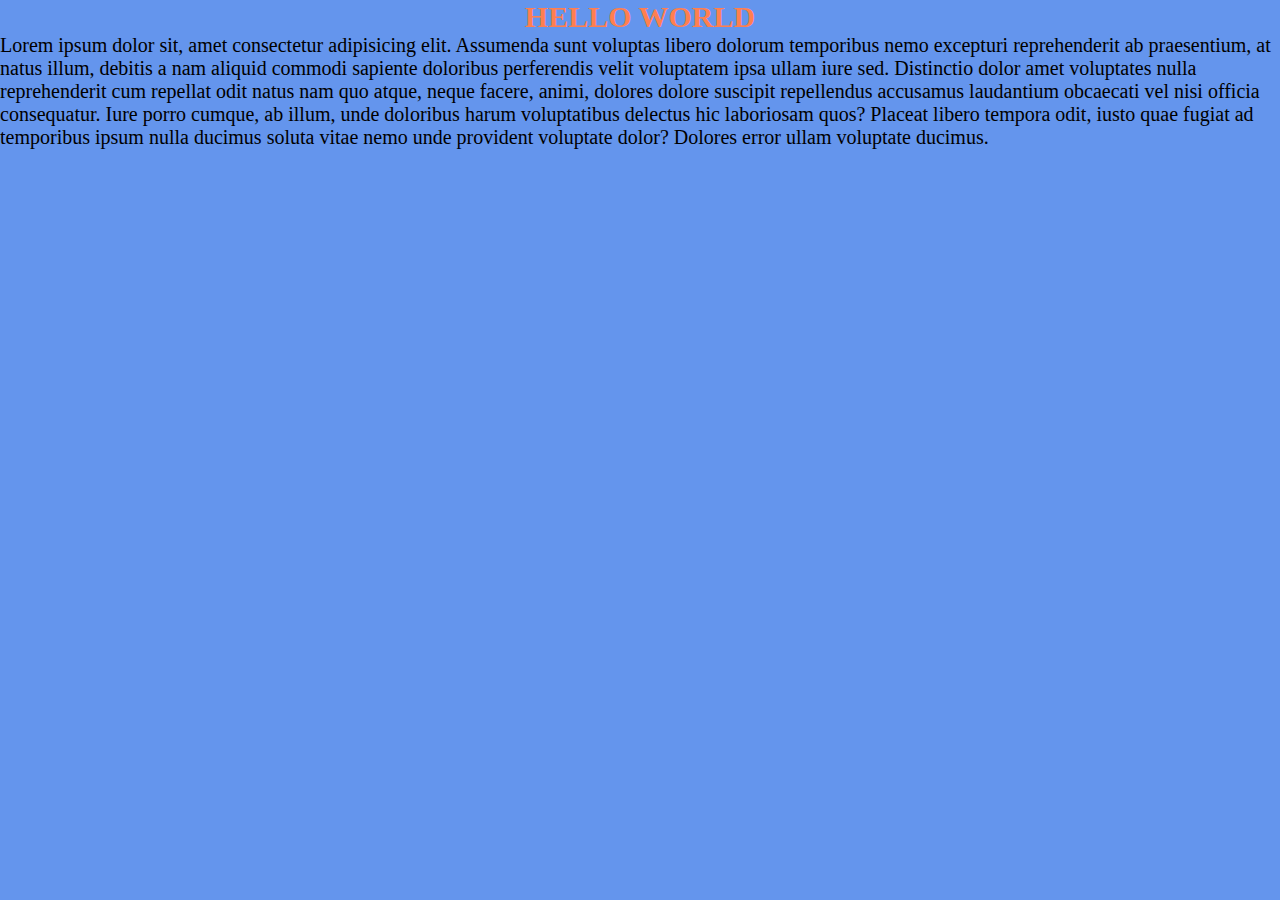
==== index.html @ 9d7264dc "example commit" ====
<!DOCTYPE html>
<html lang="en">
  <head>
    <meta charset="UTF-8" />
    <meta name="viewport" content="width=device-width, initial-scale=1.0" />
    <title>HOME PAGE</title>
    <link rel="stylesheet" href="./style.css" />
  </head>
  <body>
    <h1>HELLO WORLD</h1>
    <p>
      Lorem ipsum dolor sit, amet consectetur adipisicing elit. Assumenda sunt
      voluptas libero dolorum temporibus nemo excepturi reprehenderit ab
      praesentium, at natus illum, debitis a nam aliquid commodi sapiente
      doloribus perferendis velit voluptatem ipsa ullam iure sed. Distinctio
      dolor amet voluptates nulla reprehenderit cum repellat odit natus nam quo
      atque, neque facere, animi, dolores dolore suscipit repellendus accusamus
      laudantium obcaecati vel nisi officia consequatur. Iure porro cumque, ab
      illum, unde doloribus harum voluptatibus delectus hic laboriosam quos?
      Placeat libero tempora odit, iusto quae fugiat ad temporibus ipsum nulla
      ducimus soluta vitae nemo unde provident voluptate dolor? Dolores error
      ullam voluptate ducimus.
    </p>
  </body>
</html>
---- style.css ----
* {
  padding: 0;
  margin: 0;
  box-sizing: border-box;
}
body {
  background-color: cornflowerblue;
}
h1 {
  color: coral;
  text-align: center;
  font-size: 30px;
}
p {
  color: black;
  font-size: 20px;
}
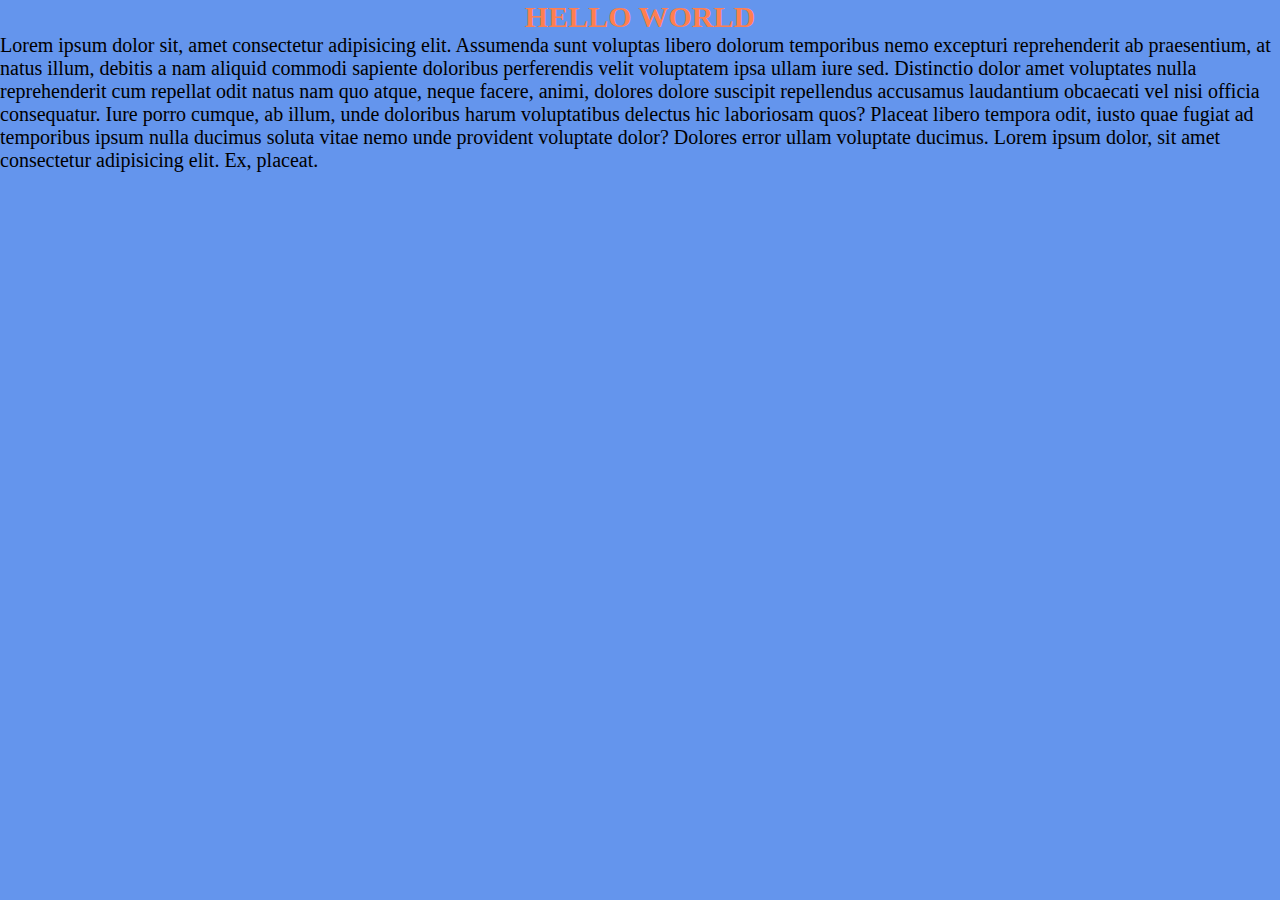
==== commit 746a7cd5: "Update index.html" ====
--- a/index.html
+++ b/index.html
@@ -19,7 +19,8 @@
       illum, unde doloribus harum voluptatibus delectus hic laboriosam quos?
       Placeat libero tempora odit, iusto quae fugiat ad temporibus ipsum nulla
       ducimus soluta vitae nemo unde provident voluptate dolor? Dolores error
-      ullam voluptate ducimus.
+      ullam voluptate ducimus. Lorem ipsum dolor, sit amet consectetur
+      adipisicing elit. Ex, placeat.
     </p>
   </body>
 </html>
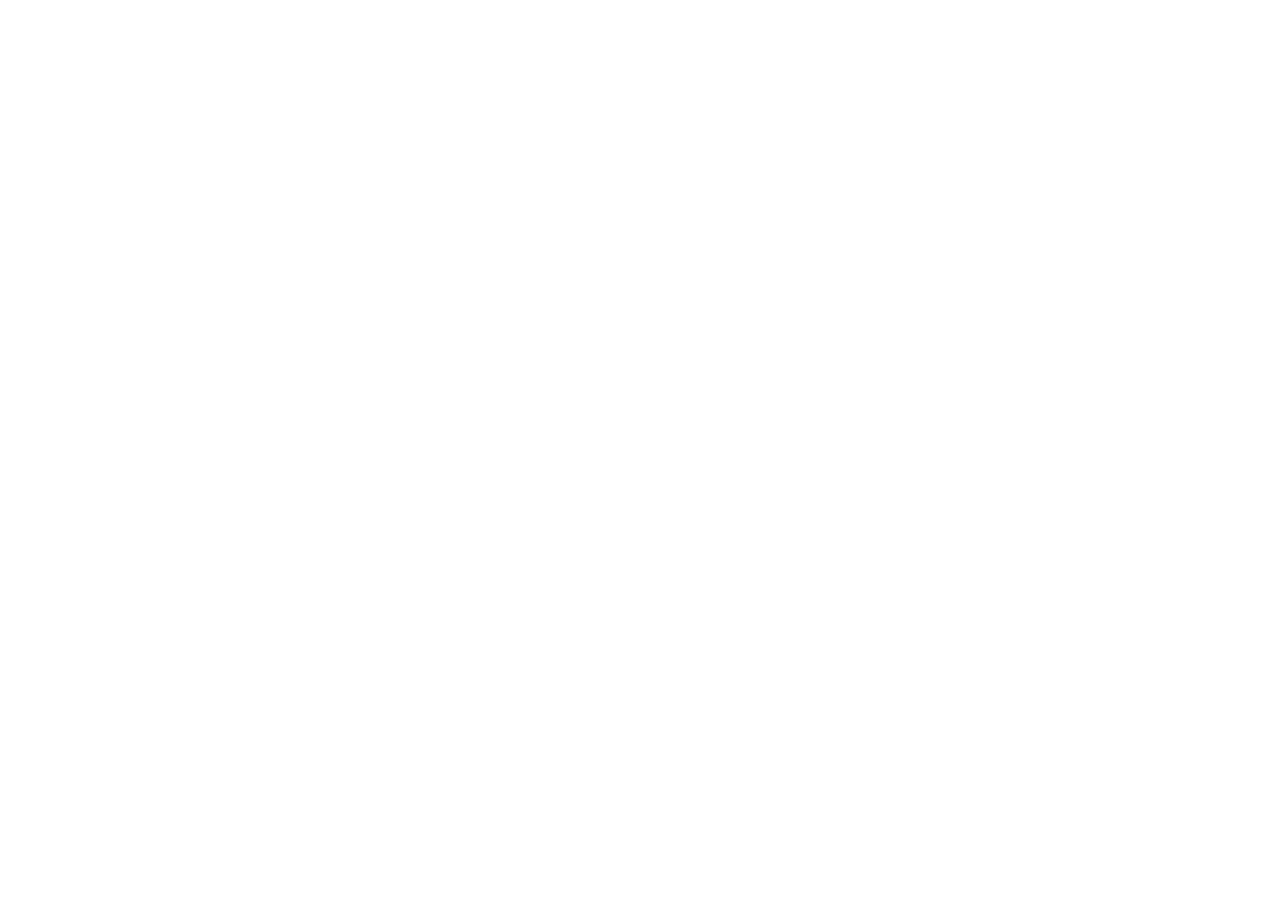
==== commit df4a42ec: "commit 1" ====
--- a/index.html
+++ b/index.html
@@ -6,21 +6,5 @@
     <title>HOME PAGE</title>
     <link rel="stylesheet" href="./style.css" />
   </head>
-  <body>
-    <h1>HELLO WORLD</h1>
-    <p>
-      Lorem ipsum dolor sit, amet consectetur adipisicing elit. Assumenda sunt
-      voluptas libero dolorum temporibus nemo excepturi reprehenderit ab
-      praesentium, at natus illum, debitis a nam aliquid commodi sapiente
-      doloribus perferendis velit voluptatem ipsa ullam iure sed. Distinctio
-      dolor amet voluptates nulla reprehenderit cum repellat odit natus nam quo
-      atque, neque facere, animi, dolores dolore suscipit repellendus accusamus
-      laudantium obcaecati vel nisi officia consequatur. Iure porro cumque, ab
-      illum, unde doloribus harum voluptatibus delectus hic laboriosam quos?
-      Placeat libero tempora odit, iusto quae fugiat ad temporibus ipsum nulla
-      ducimus soluta vitae nemo unde provident voluptate dolor? Dolores error
-      ullam voluptate ducimus. Lorem ipsum dolor, sit amet consectetur
-      adipisicing elit. Ex, placeat.
-    </p>
-  </body>
+  <body></body>
 </html>
--- a/style.css
+++ b/style.css
@@ -3,15 +3,3 @@
   margin: 0;
   box-sizing: border-box;
 }
-body {
-  background-color: cornflowerblue;
-}
-h1 {
-  color: coral;
-  text-align: center;
-  font-size: 30px;
-}
-p {
-  color: black;
-  font-size: 20px;
-}
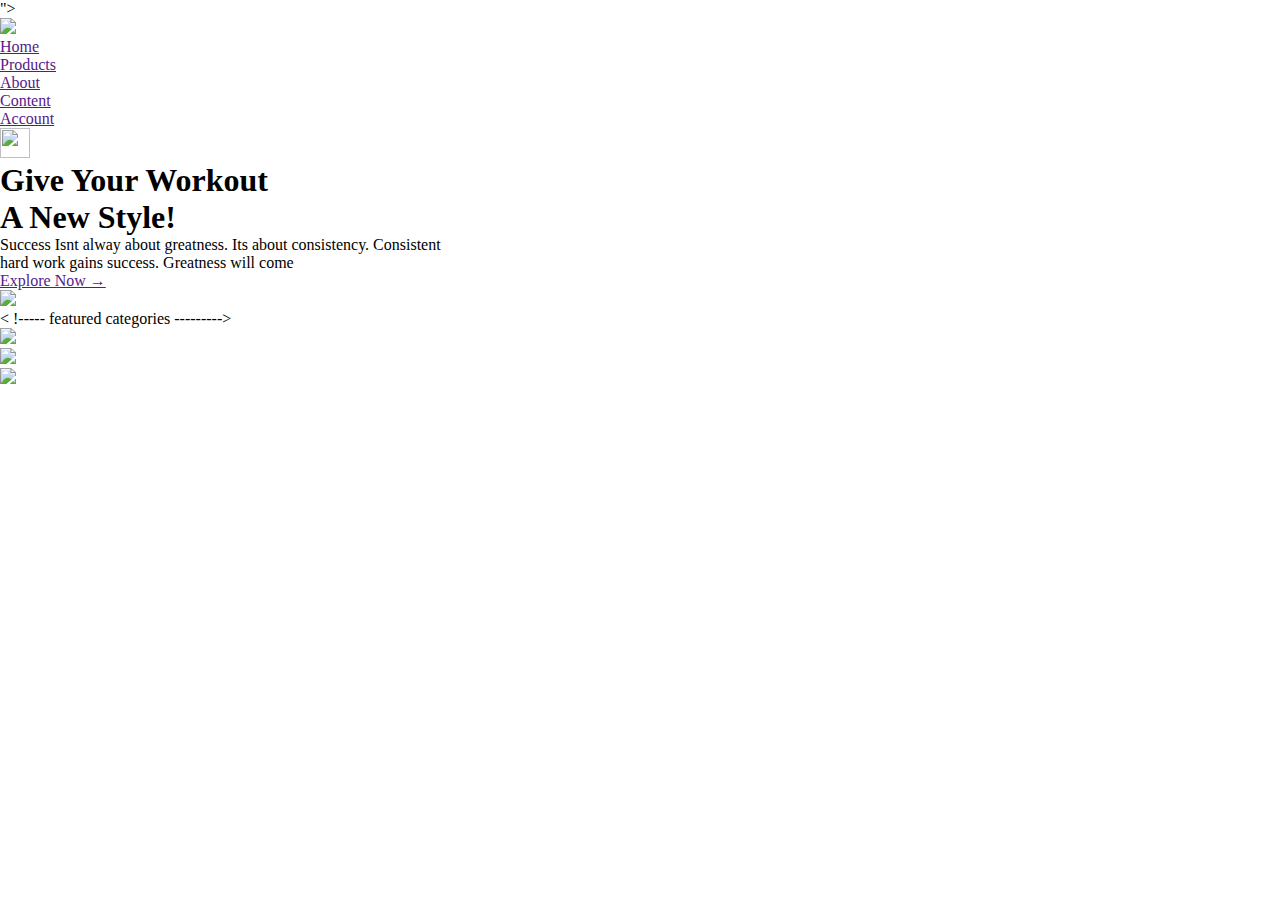
==== commit 6e301d24: "Update index.html" ====
--- a/index.html
+++ b/index.html
@@ -1,10 +1,60 @@
 <!DOCTYPE html>
-<html lang="en">
-  <head>
-    <meta charset="UTF-8" />
-    <meta name="viewport" content="width=device-width, initial-scale=1.0" />
-    <title>HOME PAGE</title>
-    <link rel="stylesheet" href="./style.css" />
-  </head>
-  <body></body>
+<html>
+    <head>
+        <meta charset="UTF-8">
+        <title>DangaStore  Ecommerce Website Design</title>
+        <link rel="stylesheet" href="style.css">
+        <link rel="stylesheet" href="<link rel="preconnect" href="https://fonts.gstatic.com">
+        <link href="https://fonts.googleapis.com/css2?family=Poppins:wght@300;400;500;600;700&display=swap" rel="stylesheet">">
+    </head>
+    <body>
+        
+<div class="header">
+<div class="container">
+            <div class="navbar">
+                <div class="logo">
+                    <img src="images/logo.png" width="125px">
+                </div>
+                <nav>
+                    <ul>
+                        <li><a href="">Home</a></li>
+                        <li><a href="">Products</a></li>
+                        <li><a href="">About</a></li>
+                        <li><a href="">Content</a></li>
+                        <li><a href="">Account</a></li>
+                    </ul>
+                </nav>
+                <img src="images/cart.png" height="30px" width="30px" >
+            </div>
+            <div class="row">
+                <div class="col-2">
+                    <h1>Give Your Workout<br>A New Style!</h1>
+                    <p>Success Isnt alway about greatness. Its about consistency. Consistent <br> hard work gains success. Greatness will come</p>
+                    <a href="" class="btn">Explore Now &#8594;</a>
+                </div>
+                <div class="col-2">
+<img src="images/image1.png">
+                </div>
+            </div>
+        </div>
+    </div> 
+    
+    < !----- featured categories --------->
+<div class="categories">
+    <div class="small-container">
+        <div class="row">
+            <div class="col-3">
+                <img src="images/category-1.jpg">
+            </div>
+            <div class="col-3">
+                <img src="images/category-2.jpg">
+            </div>
+            <div class="col-3">
+                <img src="images/category-3.jpg">
+            </div>
+        </div>
+    </div>
+  
+</div>
+    </body>
 </html>
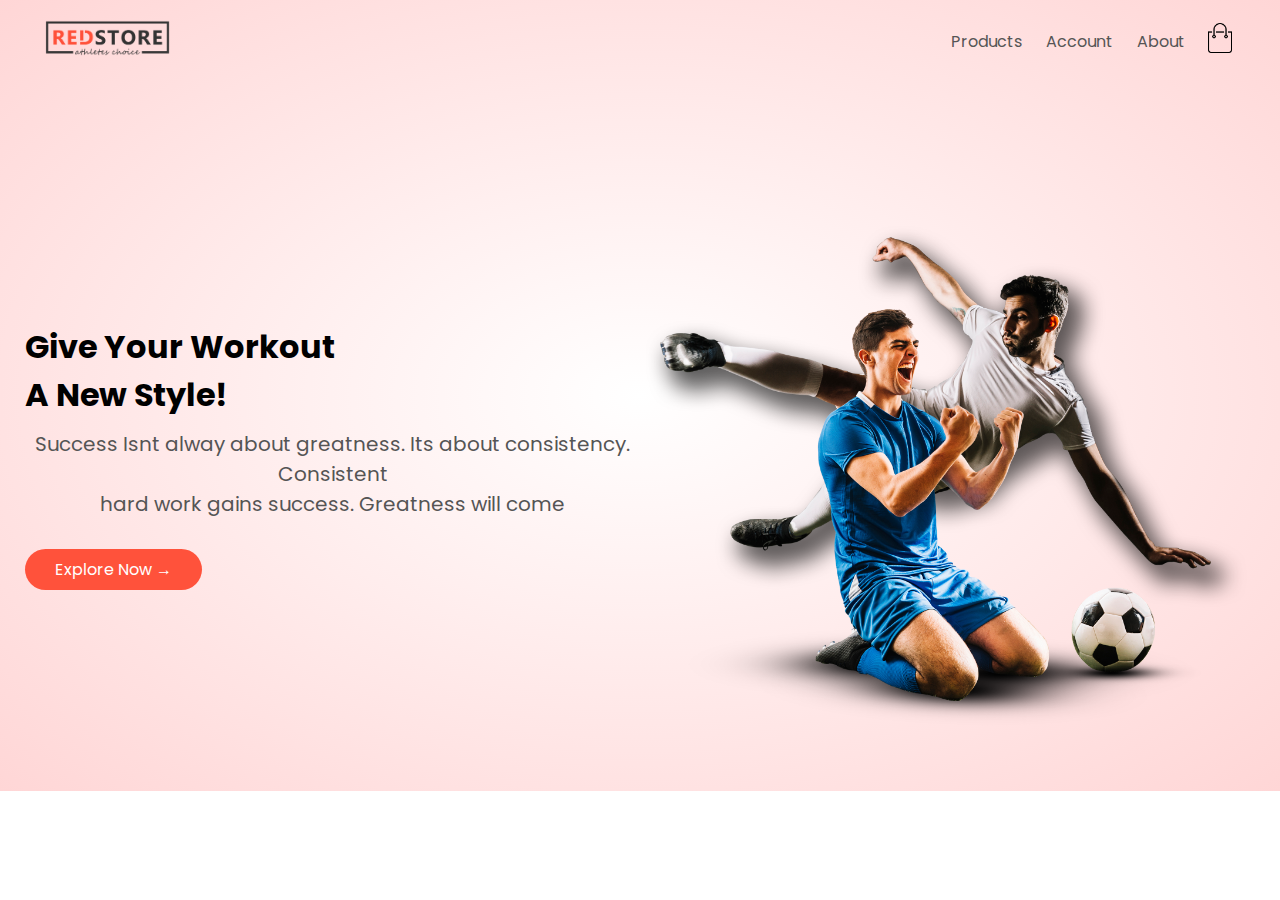
==== commit 950b751d: "minor updates" ====
--- a/index.html
+++ b/index.html
@@ -1,60 +1,55 @@
 <!DOCTYPE html>
 <html>
-    <head>
-        <meta charset="UTF-8">
-        <title>DangaStore  Ecommerce Website Design</title>
-        <link rel="stylesheet" href="style.css">
-        <link rel="stylesheet" href="<link rel="preconnect" href="https://fonts.gstatic.com">
-        <link href="https://fonts.googleapis.com/css2?family=Poppins:wght@300;400;500;600;700&display=swap" rel="stylesheet">">
-    </head>
-    <body>
-        
-<div class="header">
-<div class="container">
-            <div class="navbar">
-                <div class="logo">
-                    <img src="images/logo.png" width="125px">
-                </div>
-                <nav>
-                    <ul>
-                        <li><a href="">Home</a></li>
-                        <li><a href="">Products</a></li>
-                        <li><a href="">About</a></li>
-                        <li><a href="">Content</a></li>
-                        <li><a href="">Account</a></li>
-                    </ul>
-                </nav>
-                <img src="images/cart.png" height="30px" width="30px" >
-            </div>
-            <div class="row">
-                <div class="col-2">
-                    <h1>Give Your Workout<br>A New Style!</h1>
-                    <p>Success Isnt alway about greatness. Its about consistency. Consistent <br> hard work gains success. Greatness will come</p>
-                    <a href="" class="btn">Explore Now &#8594;</a>
-                </div>
-                <div class="col-2">
-<img src="images/image1.png">
-                </div>
-            </div>
+  <head>
+    <meta charset="UTF-8" />
+    <title>DangaStore Ecommerce Website Design</title>
+    <link rel="stylesheet" href="style.css" />
+    <link rel="stylesheet" href="
+    <link rel="preconnect" href="https://fonts.gstatic.com" />
+    <link
+      href="https://fonts.googleapis.com/css2?family=Poppins:wght@300;400;500;600;700&display=swap"
+      rel="stylesheet"
+    />
+  </head>
+  <body>
+    <div class="header">
+      <div class="container">
+        <!-- navigation bar -->
+
+        <div class="navbar">
+          <div class="logo">
+            <img src="images/logo.png" width="125px" />
+          </div>
+          <nav>
+            <ul>
+              <!-- <li><a href="">Home</a></li> -->
+              <li><a href="./Milestone_2/products.html">Products</a></li>
+              <li><a href="">Account</a></li>
+              <li><a href="">About</a></li>
+              <!-- <li><a href="">Content</a></li> -->
+            </ul>
+          </nav>
+          <a href=""
+            ><img src="images/cart.png" height="30px" width="30px"
+          /></a>
         </div>
-    </div> 
-    
-    < !----- featured categories --------->
-<div class="categories">
-    <div class="small-container">
         <div class="row">
-            <div class="col-3">
-                <img src="images/category-1.jpg">
-            </div>
-            <div class="col-3">
-                <img src="images/category-2.jpg">
-            </div>
-            <div class="col-3">
-                <img src="images/category-3.jpg">
-            </div>
+          <div class="col-2">
+            <h1>Give Your Workout<br />A New Style!</h1>
+            <p>
+              Success Isnt alway about greatness. Its about consistency.
+              Consistent <br />
+              hard work gains success. Greatness will come
+            </p>
+            <a href="./Milestone_2/products.html" class="btn"
+              >Explore Now &#8594;</a
+            >
+          </div>
+          <div class="col-2">
+            <img src="images/image1.png" />
+          </div>
         </div>
+      </div>
     </div>
-  
-</div>
-    </body>
+  </body>
 </html>
--- a/style.css
+++ b/style.css
@@ -1,5 +1,151 @@
 * {
+  margin: 0;
   padding: 0;
-  margin: 0;
   box-sizing: border-box;
 }
+
+body {
+  font-family: "Poppins", sans-serif;
+  overflow: hidden;
+}
+.navbar {
+  display: flex;
+  align-items: center;
+  padding: 20px;
+}
+nav {
+  flex: 1;
+  text-align: right;
+}
+nav ul {
+  display: inline-block;
+  list-style-type: none;
+}
+nav ul li {
+  display: inline-block;
+  margin-right: 20px;
+}
+a {
+  text-decoration: none;
+  color: #555;
+}
+p {
+  color: #555;
+}
+.container {
+  max-width: 1300px;
+  margin: auto;
+  padding-left: 25px;
+  padding-right: 25px;
+}
+.row {
+  display: flex;
+  align-items: center;
+  flex-wrap: wrap;
+  justify-content: space-around;
+}
+.col-2 {
+  flex-basis: 50%;
+  min-width: 300px;
+}
+.col-2 img {
+  max-width: 100%;
+  padding: 50px 0;
+}
+ol-2 h1 {
+  font-size: 50px;
+  line-height: 60px;
+  margin: 25px 0;
+}
+.btn {
+  display: inline-block;
+  background: #ff523b;
+  color: #fff;
+  padding: 8px 30px;
+  margin: 30px 0;
+  border-radius: 30px;
+  transition: background 0.5s;
+}
+
+.btn:hover {
+  background: #563434;
+}
+.header {
+  background: radial-gradient(#fff, #ffd6d6);
+}
+.header .row {
+  margin-top: 70px;
+}
+.categories {
+  margin: 70px 0;
+}
+
+.home-btn {
+  transition: all 0.5s;
+}
+.home-btn:hover {
+  transform: translateY(-3px);
+}
+#heading {
+  text-align: center;
+  padding-top: 25px;
+}
+#product-body {
+  background: radial-gradient(#fff, #ffd6d6);
+}
+.small-container {
+  max-width: 1080px;
+  margin: auto;
+  margin-top: 25px;
+  padding-left: 25px;
+  padding-right: 25px;
+}
+/* COL 3 0 */
+
+.col-3-0 {
+  flex-basis: 30%;
+  min-width: 250px;
+  margin-bottom: 30px;
+}
+.col-3-0 img {
+  width: 100%;
+  transition: all ease-in-out 0.5s;
+}
+.col-3-0 img:hover {
+  transform: scale(1.05);
+}
+
+/* COL 3 1 */
+
+.col-3-1 {
+  flex-basis: 30%;
+  min-width: 250px;
+  margin-bottom: 30px;
+}
+.col-3-1 img {
+  width: 100%;
+  transition: all ease-in-out 0.5s;
+}
+.col-3-1 img:hover {
+  transform: scale(1.05);
+}
+
+/* COL 3 2 */
+
+.col-3-2 {
+  flex-basis: 30%;
+  min-width: 250px;
+  margin-bottom: 30px;
+}
+.col-3-2 img {
+  width: 100%;
+  transition: all ease-in-out 0.5s;
+}
+.col-3-2 img:hover {
+  transform: scale(1.05);
+}
+.row p {
+  padding-top: 10px;
+  text-align: center;
+  font-size: 20px;
+}
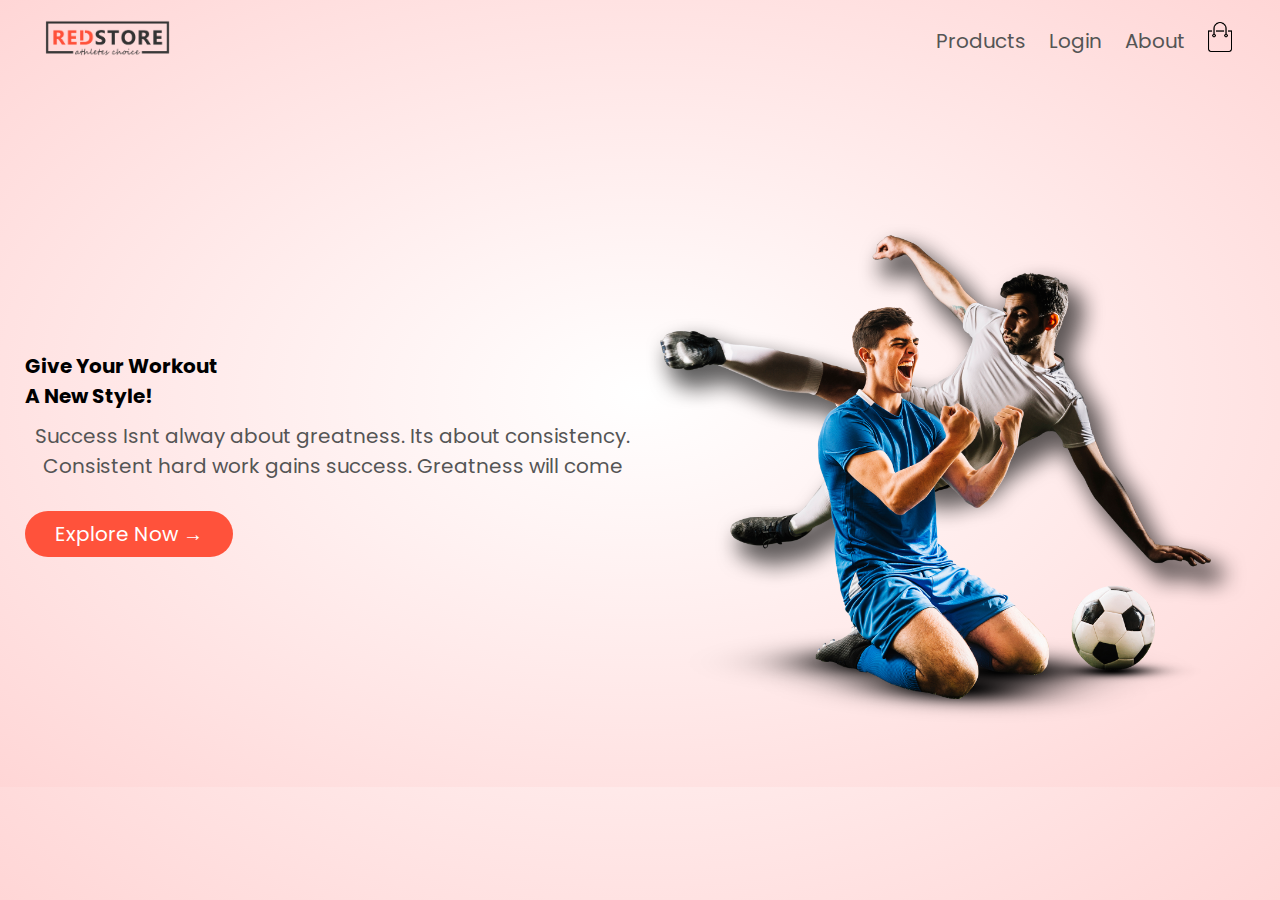
==== commit 0e75c603: "Minor Updates" ====
--- a/index.html
+++ b/index.html
@@ -2,7 +2,7 @@
 <html>
   <head>
     <meta charset="UTF-8" />
-    <title>DangaStore Ecommerce Website Design</title>
+    <title>DangaStore Ecommerce Home</title>
     <link rel="stylesheet" href="style.css" />
     <link rel="stylesheet" href="
     <link rel="preconnect" href="https://fonts.gstatic.com" />
@@ -24,12 +24,12 @@
             <ul>
               <!-- <li><a href="">Home</a></li> -->
               <li><a href="./Milestone_2/products.html">Products</a></li>
-              <li><a href="">Account</a></li>
-              <li><a href="">About</a></li>
+              <li><a href="./Milestone_3/login.html">Login</a></li>
+              <li><a href="./Milestone_2/about.html">About</a></li>
               <!-- <li><a href="">Content</a></li> -->
             </ul>
           </nav>
-          <a href=""
+          <a href="./Milestone_3/cart.html"
             ><img src="images/cart.png" height="30px" width="30px"
           /></a>
         </div>
@@ -38,8 +38,8 @@
             <h1>Give Your Workout<br />A New Style!</h1>
             <p>
               Success Isnt alway about greatness. Its about consistency.
-              Consistent <br />
-              hard work gains success. Greatness will come
+              <br />
+              Consistent hard work gains success. Greatness will come
             </p>
             <a href="./Milestone_2/products.html" class="btn"
               >Explore Now &#8594;</a
--- a/style.css
+++ b/style.css
@@ -1,3 +1,6 @@
+html {
+  font-size: 62.5%;
+}
 * {
   margin: 0;
   padding: 0;
@@ -6,12 +9,16 @@
 
 body {
   font-family: "Poppins", sans-serif;
-  overflow: hidden;
+  overflow-x: hidden;
+  overflow-y: scroll;
+  background: radial-gradient(#fff, #ffd6d6);
+  background-repeat: no-repeat;
+  height: 100vh;
 }
 .navbar {
   display: flex;
   align-items: center;
-  padding: 20px;
+  padding: 2rem;
 }
 nav {
   flex: 1;
@@ -23,20 +30,21 @@
 }
 nav ul li {
   display: inline-block;
-  margin-right: 20px;
+  margin-right: 2rem;
 }
 a {
   text-decoration: none;
   color: #555;
+  font-size: 2rem;
 }
 p {
   color: #555;
 }
 .container {
-  max-width: 1300px;
+  max-width: 130rem;
   margin: auto;
-  padding-left: 25px;
-  padding-right: 25px;
+  padding-left: 2.5rem;
+  padding-right: 2.5rem;
 }
 .row {
   display: flex;
@@ -46,24 +54,24 @@
 }
 .col-2 {
   flex-basis: 50%;
-  min-width: 300px;
+  min-width: 30rem;
 }
 .col-2 img {
   max-width: 100%;
-  padding: 50px 0;
+  padding: 5rem 0;
 }
 ol-2 h1 {
-  font-size: 50px;
-  line-height: 60px;
-  margin: 25px 0;
+  font-size: 5rem;
+  line-height: 6rem;
+  margin: 2.5rem 0;
 }
 .btn {
   display: inline-block;
   background: #ff523b;
   color: #fff;
-  padding: 8px 30px;
-  margin: 30px 0;
-  border-radius: 30px;
+  padding: 0.8rem 3rem;
+  margin: 3rem 0;
+  border-radius: 3rem;
   transition: background 0.5s;
 }
 
@@ -74,38 +82,37 @@
   background: radial-gradient(#fff, #ffd6d6);
 }
 .header .row {
-  margin-top: 70px;
+  margin-top: 7rem;
 }
 .categories {
-  margin: 70px 0;
+  margin: 7rem 0;
 }
 
 .home-btn {
   transition: all 0.5s;
 }
 .home-btn:hover {
-  transform: translateY(-3px);
+  transform: translateY(-0.3rem);
 }
 #heading {
   text-align: center;
-  padding-top: 25px;
+  padding-top: 2.5rem;
 }
 #product-body {
   background: radial-gradient(#fff, #ffd6d6);
 }
 .small-container {
-  max-width: 1080px;
+  max-width: 108rem;
   margin: auto;
-  margin-top: 25px;
-  padding-left: 25px;
-  padding-right: 25px;
-}
-/* COL 3 0 */
+  margin-top: 2.5rem;
+  padding-left: 2.5rem;
+  padding-right: 2.5rem;
+} /* COL 3 0 */
 
 .col-3-0 {
   flex-basis: 30%;
-  min-width: 250px;
-  margin-bottom: 30px;
+  min-width: 25rem;
+  margin-bottom: 3rem;
 }
 .col-3-0 img {
   width: 100%;
@@ -119,8 +126,8 @@
 
 .col-3-1 {
   flex-basis: 30%;
-  min-width: 250px;
-  margin-bottom: 30px;
+  min-width: 25rem;
+  margin-bottom: 3rem;
 }
 .col-3-1 img {
   width: 100%;
@@ -134,8 +141,8 @@
 
 .col-3-2 {
   flex-basis: 30%;
-  min-width: 250px;
-  margin-bottom: 30px;
+  min-width: 25rem;
+  margin-bottom: 3rem;
 }
 .col-3-2 img {
   width: 100%;
@@ -145,7 +152,7 @@
   transform: scale(1.05);
 }
 .row p {
-  padding-top: 10px;
+  padding-top: 1rem;
   text-align: center;
-  font-size: 20px;
+  font-size: 2rem;
 }
